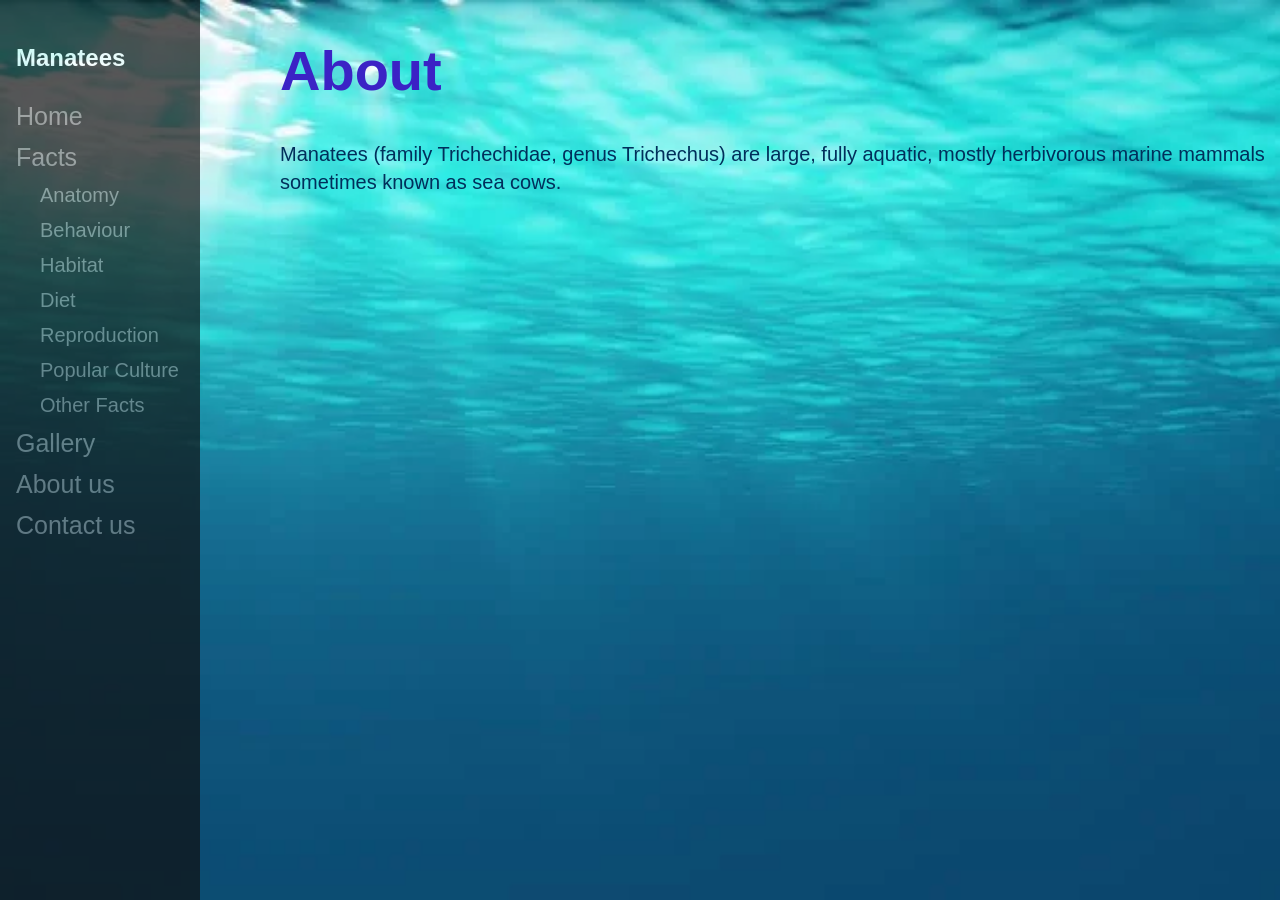
==== public/about.html @ 83245d65 "gallery" ====
<!DOCTYPE html>
<html>
<head>
<meta name="viewport" content="width=device-width, initial-scale=1">
<style>

html {
  background-image: url(./bg2.jpg);
  background-size: cover;
  background-repeat: no-repeat;
  width: 100vw;
  height: 100vh;
  overflow: hidden;
}

body {
  font-family: "Lato", sans-serif;
  color: white;
  display: flex;
  flex-direction: column;
  height: 100%;
  margin: 0;
}

h2, h4 {
  color: rgb(59, 34, 197)
}

.content {
  flex: 1 1 auto;
  overflow: auto;
}

.sidenav {
  height: 100%;
  width: 200px;
  position: fixed;
  z-index: 1;
  top: 0;
  left: 0;
  background-color: #111;
  overflow-x: hidden;
  padding-top: 20px;
  opacity: 0.7;
}

.sidenav a {
  padding: 6px 8px 6px 16px;
  text-decoration: none;
  font-size: 25px;
  color: #818181;
  display: block;
}

.sidenav a.subpage {
  margin-left: 24px;
  font-size: 20px;
}

.sidenav a:hover {
  color: #f1f1f1;
}

.sidenav h5 {
  font-size: 24px;
  padding-left: 16px;
  margin: 24px 0;
}

.main {
  padding-left: 280px; /* Same as the width of the sidenav */
  font-size: 28px; /* Increased text to enable scrolling */
  height: 100%;
  padding-bottom: 200px;
}

.main h1 {
  color: rgb(59, 34, 197);
}

.main h2 {
  color: rgb(59, 34, 197);
}

.main p {
  font-size: 20px;
  line-height: 28px;
  color: #002f5b;

}

.main li {
  color: #002f5b;
}

@media screen and (max-height: 450px) {
  .sidenav {padding-top: 15px;}
  .sidenav a {font-size: 18px;}
}

</style>
</head>
<body>
<div class="content">
  <div class="sidenav">
    <h5>Manatees</h5>
    <a href="./index.html">Home</a>
    <a href="./anatomy.html">Facts</a>
    <a class="subpage" href="./anatomy.html">Anatomy</a>
    <a class="subpage" href="./behaviour.html">Behaviour</a>
    <a class="subpage" href="./habitat.html">Habitat</a>
    <a class="subpage" href="./diet.html">Diet</a>
    <a class="subpage" href="./mating.html">Reproduction</a>
    <a class="subpage" href="./popculture.html">Popular Culture</a>
    <a class="subpage" href="./misc.html">Other Facts</a>
    <a href="./gallery.html">Gallery</a>
    <a href="./about.html">About us</a>
    <a href="./contact.html">Contact us</a>
  </div>

  <div class="main">
    <div>
      <h1>About</h1>
      <p>
        Manatees (family Trichechidae, genus Trichechus) are large, fully aquatic, mostly herbivorous marine mammals sometimes known as sea cows.
      </p>
      <iframe width="560" height="315" src="https://www.youtube.com/embed/DlJy7HQMgSI" title="YouTube video player" frameborder="0" allow="accelerometer; autoplay; clipboard-write; encrypted-media; gyroscope; picture-in-picture" allowfullscreen></iframe>
    </div>
  </div>
</div>
</body>
</html>
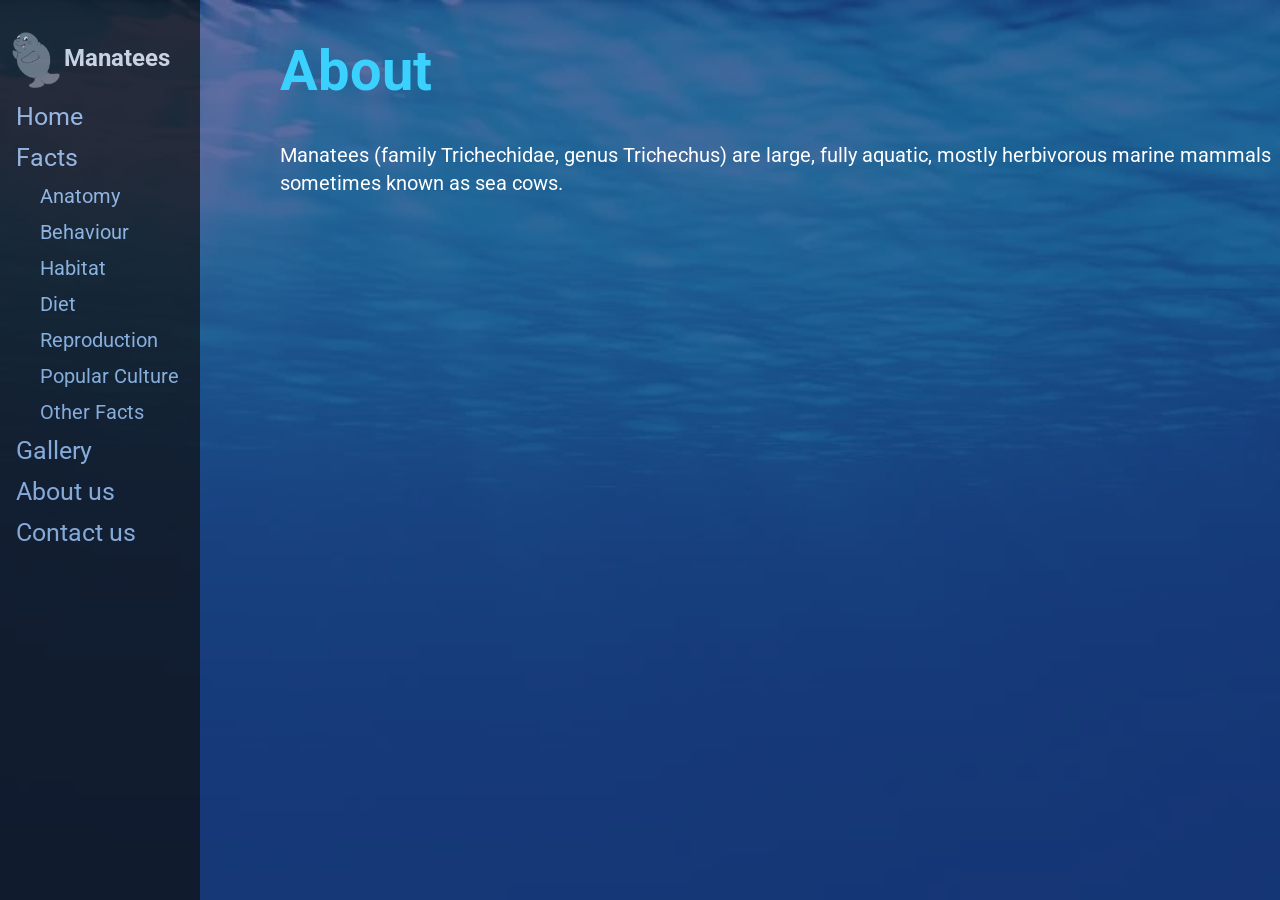
==== commit 00e8829c: "updates" ====
--- a/public/about.html
+++ b/public/about.html
@@ -2,103 +2,10 @@
 <html>
 <head>
 <meta name="viewport" content="width=device-width, initial-scale=1">
-<style>
+<link rel="stylesheet" href="style.css">
+<link href="https://fonts.googleapis.com/css2?family=Roboto" rel="stylesheet">
+<title>Manatees - About</title>
 
-html {
-  background-image: url(./bg2.jpg);
-  background-size: cover;
-  background-repeat: no-repeat;
-  width: 100vw;
-  height: 100vh;
-  overflow: hidden;
-}
-
-body {
-  font-family: "Lato", sans-serif;
-  color: white;
-  display: flex;
-  flex-direction: column;
-  height: 100%;
-  margin: 0;
-}
-
-h2, h4 {
-  color: rgb(59, 34, 197)
-}
-
-.content {
-  flex: 1 1 auto;
-  overflow: auto;
-}
-
-.sidenav {
-  height: 100%;
-  width: 200px;
-  position: fixed;
-  z-index: 1;
-  top: 0;
-  left: 0;
-  background-color: #111;
-  overflow-x: hidden;
-  padding-top: 20px;
-  opacity: 0.7;
-}
-
-.sidenav a {
-  padding: 6px 8px 6px 16px;
-  text-decoration: none;
-  font-size: 25px;
-  color: #818181;
-  display: block;
-}
-
-.sidenav a.subpage {
-  margin-left: 24px;
-  font-size: 20px;
-}
-
-.sidenav a:hover {
-  color: #f1f1f1;
-}
-
-.sidenav h5 {
-  font-size: 24px;
-  padding-left: 16px;
-  margin: 24px 0;
-}
-
-.main {
-  padding-left: 280px; /* Same as the width of the sidenav */
-  font-size: 28px; /* Increased text to enable scrolling */
-  height: 100%;
-  padding-bottom: 200px;
-}
-
-.main h1 {
-  color: rgb(59, 34, 197);
-}
-
-.main h2 {
-  color: rgb(59, 34, 197);
-}
-
-.main p {
-  font-size: 20px;
-  line-height: 28px;
-  color: #002f5b;
-
-}
-
-.main li {
-  color: #002f5b;
-}
-
-@media screen and (max-height: 450px) {
-  .sidenav {padding-top: 15px;}
-  .sidenav a {font-size: 18px;}
-}
-
-</style>
 </head>
 <body>
 <div class="content">
--- a/public/style.css
+++ b/public/style.css
@@ -0,0 +1,107 @@
+html {
+  background-image: url(./bg2.jpg);
+  background-size: cover;
+  background-repeat: no-repeat;
+  width: 100vw;
+  height: 100vh;
+  overflow: hidden;
+}
+
+body {
+  background-color: rgba(26, 48, 121, 0.7);
+  font-family: "Roboto", sans-serif;
+  color: white;
+  display: flex;
+  flex-direction: column;
+  height: 100%;
+  margin: 0;
+}
+
+h2, h4 {
+  color: rgb(255, 255, 255)
+}
+
+.content {
+  flex: 1 1 auto;
+  overflow: auto;
+}
+
+.sidenav {
+  height: 100%;
+  width: 200px;
+  position: fixed;
+  z-index: 1;
+  top: 0;
+  left: 0;
+  background-color: #111;
+  overflow-x: hidden;
+  padding-top: 20px;
+  opacity: 0.7;
+}
+
+.sidenav a {
+  padding: 6px 8px 6px 16px;
+  text-decoration: none;
+  font-size: 25px;
+  color: #b3d6ff;
+  display: block;
+}
+
+.sidenav a.subpage {
+  margin-left: 24px;
+  font-size: 20px;
+}
+
+.sidenav a:hover {
+  color: #f1f1f1;
+}
+
+.sidenav h5 {
+  position: relative;
+  font-size: 24px;
+  padding-left: 64px;
+  margin: 24px 0;
+}
+
+.sidenav h5::before {
+  position: absolute;
+  width: 100%;
+  height: 200%;
+  content: '';
+  background-image: url('logo.png');
+  background-repeat: no-repeat;
+  background-size: contain;
+  left: 12px;
+  top: -12px;
+}
+
+.main {
+  padding-left: 280px; /* Same as the width of the sidenav */
+  font-size: 28px; /* Increased text to enable scrolling */
+  height: 100%;
+  padding-bottom: 200px;
+}
+
+.main h1 {
+  color: rgb(59, 209, 255);
+}
+
+.main h2 {
+  color: rgb(183, 223, 255);
+}
+
+.main p {
+  font-size: 20px;
+  line-height: 28px;
+  color: #ffffff;
+
+}
+
+
+.main li {
+  color: #ffffff;
+}
+@media screen and (max-height: 450px) {
+  .sidenav {padding-top: 15px;}
+  .sidenav a {font-size: 18px;}
+}
